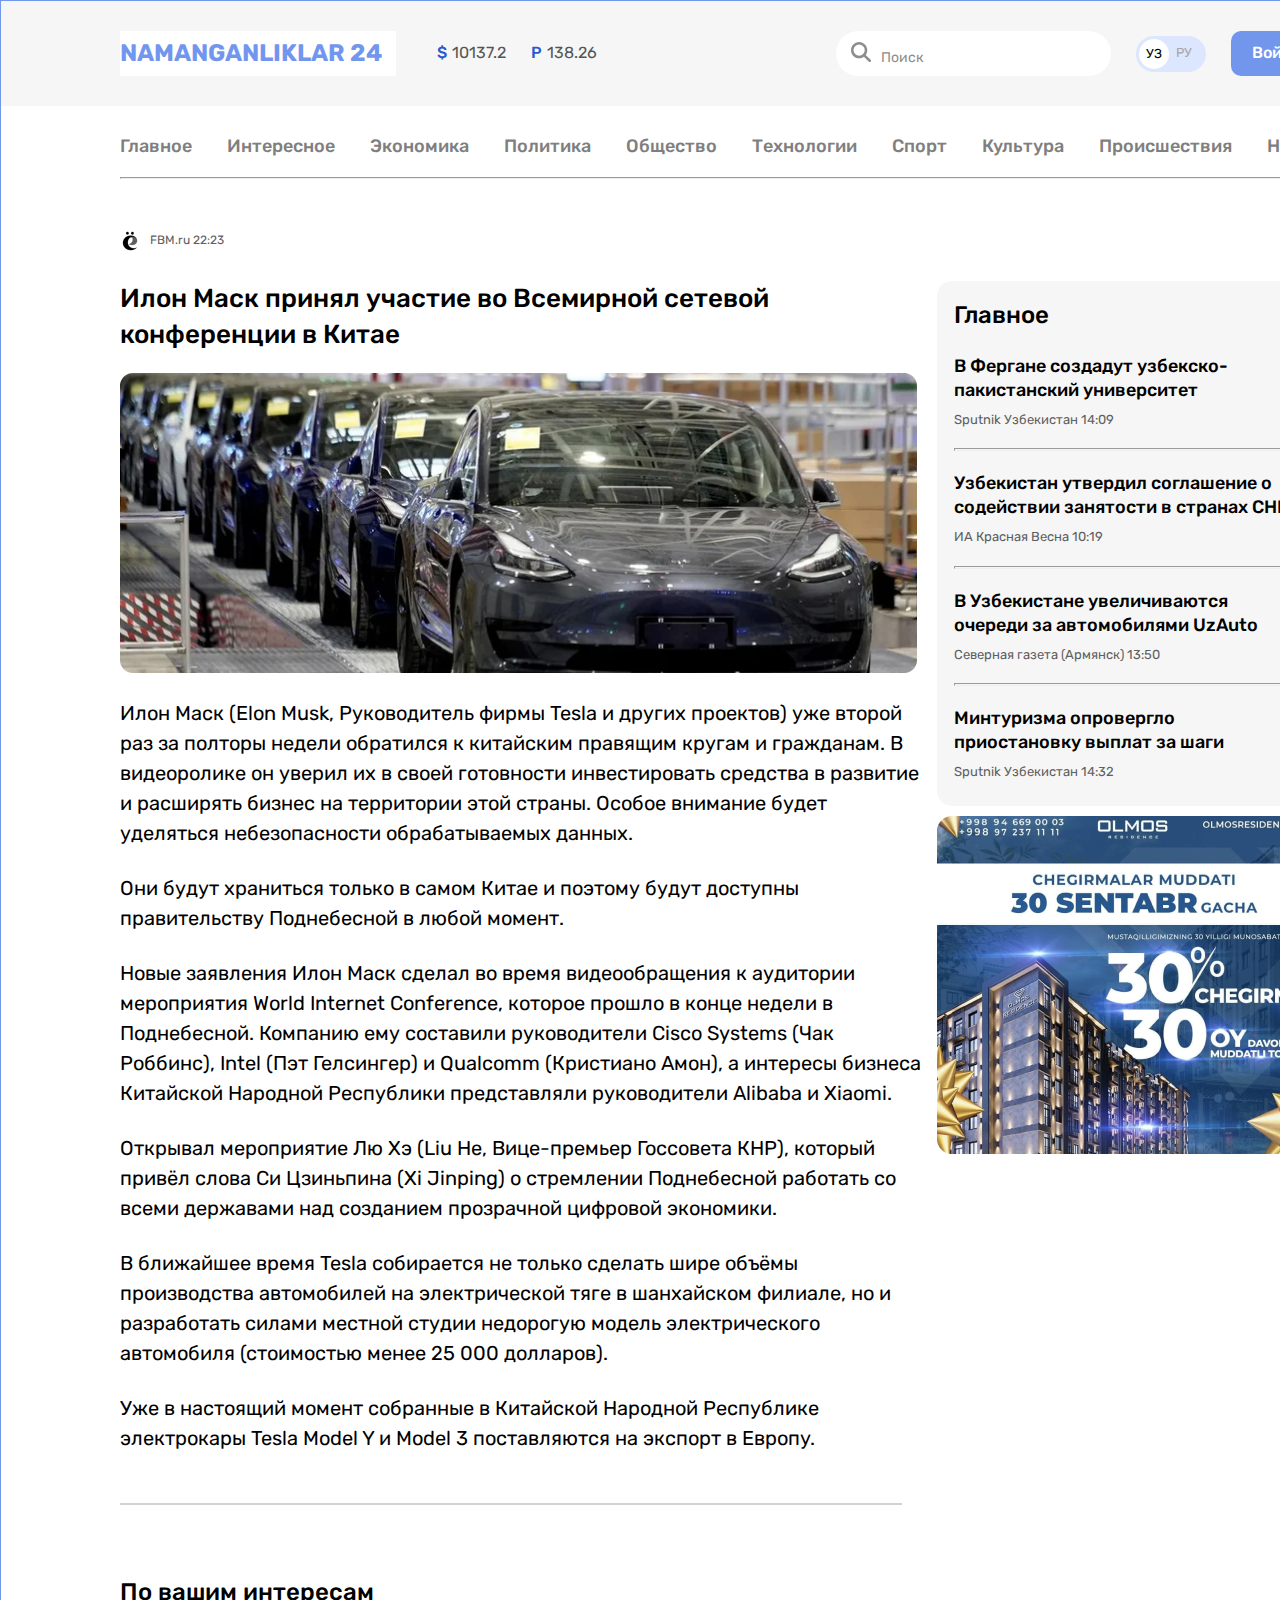
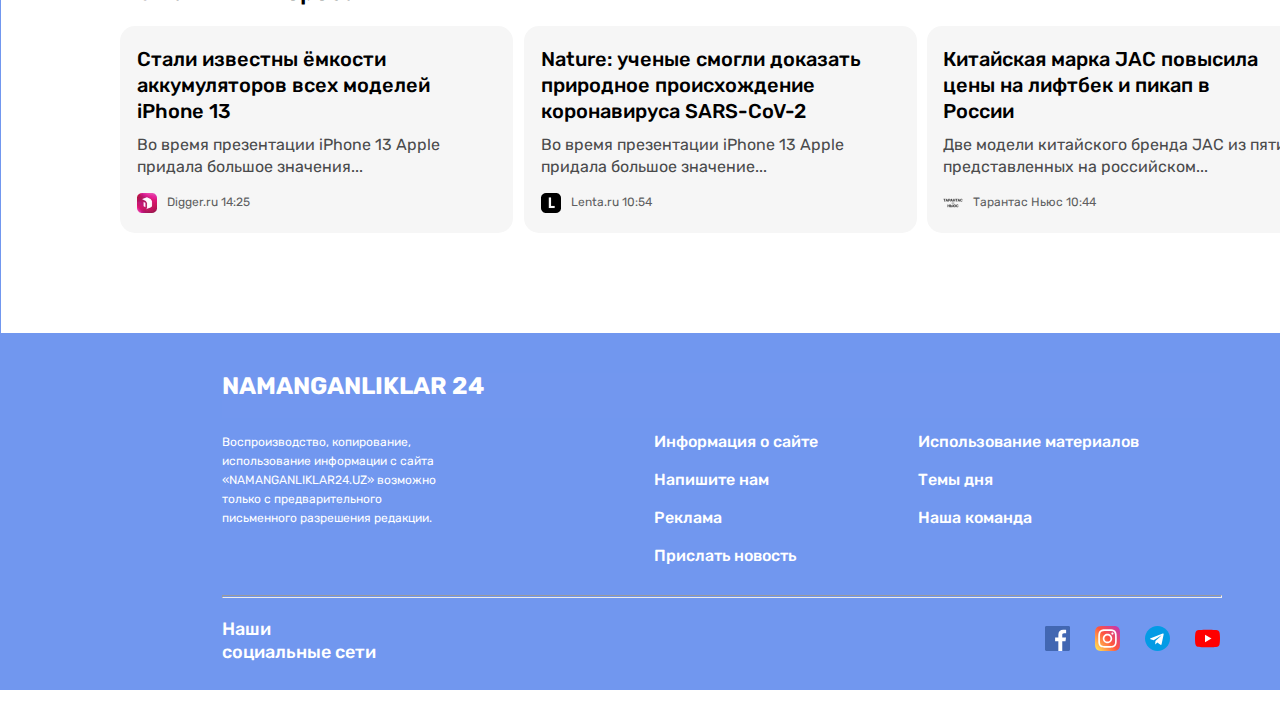
==== index-active.html @ 86d08fdb "add index-active.html and links" ====
<!DOCTYPE html>
<html lang="uz">
<head>
  <meta charset="UTF-8">
  <meta name="viewport" content="width=device-width, initial-scale=1.0">
  <title>NAMANGANLIKLAR 24</title>
  <link rel="preconnect" href="https://fonts.googleapis.com">
  <link rel="preconnect" href="https://fonts.gstatic.com" crossorigin>
  <link href="https://fonts.googleapis.com/css2?family=Open+Sans:wght@400;600;700&family=Rubik:wght@400;500;700&display=swap" rel="stylesheet">
  <link rel="stylesheet" href="css/style.css">
  <link rel="stylesheet" href="css/header.css">
  <link rel="stylesheet" href="css/menu.css">
  <link rel="stylesheet" href="css/advertaisment.css">
  <link rel="stylesheet" href="css/main.css">
  <link rel="stylesheet" href="css/footer.css">
  <link rel="stylesheet" href="css/normalize.css">
</head>
<body>
  <div class="site-wrapper">
    <header>
    <div class="header-container">
    <div class="logo-text">
      <h2>NAMANGANLIKLAR 24</h2>
    </div>
          <p class="dollar-sign"><span class="dollar">$</span>10137.2</p>
          <p class="rubl-sign"><span class="rubl">P</span>138.26</p>
          <div class="right-header-elements">
            <div class="search">
              <div class="search-icon">
                <svg xmlns="http://www.w3.org/2000/svg" height="20" width="20" viewBox="0 0 512 512"><!--!Font Awesome Free 6.5.1 by @fontawesome - https://fontawesome.com License - https://fontawesome.com/license/free Copyright 2023 Fonticons, Inc.--><path opacity="1" fill="#8D8D8D" d="M416 208c0 45.9-14.9 88.3-40 122.7L502.6 457.4c12.5 12.5 12.5 32.8 0 45.3s-32.8 12.5-45.3 0L330.7 376c-34.4 25.2-76.8 40-122.7 40C93.1 416 0 322.9 0 208S93.1 0 208 0S416 93.1 416 208zM208 352a144 144 0 1 0 0-288 144 144 0 1 0 0 288z"/></svg>
                <span class="poisk-text">Поиск</span>
              </div>


            </div>


            <div class="language">
              <span class="uz-language">УЗ</span>
              <span class="ru-language">РУ</span>
            </div>
            <a href="#" class="button-login">Войти</a>

          </div>
    </div>
    </header>

    <div class="menu-container">
<ul class="menu-ul">
 <a href="./index.html"><li>Главное</li></a>
 <a href="#"><li>Интересное</li></a>
 <a href="#"><li>Экономика</li></a>
 <a href="#"><li>Политика</li></a>
 <a href="#"><li>Общество</li></a>
 <a href="#"><li>Технологии</li></a>
 <a href="#"><li>Спорт</li></a>
 <a href="#"><li>Культура</li></a>
 <a href="#"><li>Происшествия</li></a>
 <a href="#"><li>Наука</li></a>


</ul>
<hr>
    </div>


    <main>
      <div class="main-section-container">



        <div class="sign-source sign-source2">
          <img src="./img/FBM.png" class="mini-sign mini-sign2 mini-sign3" alt="logo-KB" width="20px" height="20px">
          <span class="source-name source-name2">FBM.ru 22:23</span>
        </div>
        <div class="section-in-the-world">

          <div class="left-main-section">
            <h1 class="header-active-list">Илон Маск принял участие во Всемирной сетевой конференции в Китае</h1>

            <div class="about-tesla">
              <img src="./img/TEslabig.png" class="tesla-car" width="797" height="300"   alt="tesla-car" srcset="./img/TEslabig.png 1x, ./img/teslabig@2x.png 2x">

            </div>

            <p class="text-tesla">Илон Маск (Elon Musk, Руководитель фирмы Tesla и других проектов) уже второй раз за полторы недели обратился к китайским правящим кругам и гражданам. В видеоролике он уверил их в своей готовности инвестировать средства в развитие и расширять бизнес на территории этой страны. Особое внимание будет уделяться небезопасности обрабатываемых данных. </p>
            <p class="text-tesla">Они будут храниться только в самом Китае и поэтому будут доступны правительству Поднебесной в любой момент.</p>
            <p class="text-tesla">Новые заявления Илон Маск сделал во время видеообращения к аудитории мероприятия World Internet Conference, которое прошло в конце недели в Поднебесной. Компанию ему составили руководители Cisco Systems (Чак Роббинс), Intel (Пэт Гелсингер) и Qualcomm (Кристиано Амон), а интересы бизнеса Китайской Народной Республики представляли руководители Alibaba и Xiaomi. </p>
            <p class="text-tesla">Открывал мероприятие Лю Хэ (Liu He, Вице-премьер Госсовета КНР), который привёл слова Си Цзиньпина (Xi Jinping) о стремлении Поднебесной работать со всеми державами над созданием прозрачной цифровой экономики.</p>
            <p class="text-tesla">В ближайшее время Tesla собирается не только сделать шире объёмы производства автомобилей на электрической тяге в шанхайском филиале, но и разработать силами местной студии недорогую модель электрического автомобиля (стоимостью менее 25 000 долларов).</p>
            <p class="text-tesla"> Уже в настоящий момент собранные в Китайской Народной Республике электрокары Tesla Model Y и Model 3 поставляются на экспорт в Европу.</p>


            <hr class="hr-active">

          </div>
          <div class="right-main-section">
              <div class="right-top-main-section">
                  <h4 class="news-bottom-header" >Главное</h4>
                  <h5 class="news-bottom-header2">В Фергане создадут узбекско-пакистанский университет</h5>
                  <span class="sources-news-name-bottom">Sputnik Узбекистан 14:09</span>
                  <hr class="news-bottom-horizontal">

                  <h5 class="news-bottom-header2">Узбекистан утвердил соглашение о содействии занятости в странах СНГ</h5>
                  <span class="sources-news-name-bottom">ИА Красная Весна 10:19</span>
                  <hr class="news-bottom-horizontal">

                  <h5 class="news-bottom-header2">В Узбекистане увеличиваются очереди за автомобилями UzAuto</h5>
                  <span class="sources-news-name-bottom">Северная газета (Армянск) 13:50</span>
                  <hr class="news-bottom-horizontal">

                  <h5 class="news-bottom-header2">Минтуризма опровергло приостановку выплат за шаги</h5>
                  <span class="sources-news-name-bottom">Sputnik Узбекистан 14:32</span>
              </div>
              <div class="right-bottom-advertisement">
                <img class="your-advertaisment-active" src="./img/reklama.png" alt="advertaisment" width="393" height="338">
              </div>

          </div>
        </div>

        <p class="your-interes">По вашим интересам</p>
        <div class="your-iteresting">
          <div class="first-news interes-news">
            <h4 class="news-header">Стали известны ёмкости аккумуляторов всех моделей iPhone 13</h4>
            <p class="news-text">Во время презентации iPhone 13 Apple придала большое значения...</p>
            <div class="sign-source">
              <img src="./img/sg.png" class="mini-sign" alt="logo-KB" width="20px" height="20px">
              <span class="source-name">Digger.ru 14:25</span>
            </div>
          </div>
          <div class="first-news second-news interes-news ">
            <h4 class="news-header">Nature: ученые смогли доказать природное происхождение коронавируса SARS-CoV-2</h4>
          <p class="news-text">Во время презентации iPhone 13 Apple придала большое значение...</p>
            <div class="sign-source">
              <img src="./img/L.png" class="mini-sign" alt="logo-L" width="20px" height="20px">
              <span class="source-name">Lenta.ru 10:54</span>
            </div>
          </div>
          <div class="first-news thirty-news interes-news">
            <h4 class="news-header news-header3">Китайская марка JAC повысила цены на лифтбек и пикап в России</h4>
            <p class="news-text">Две модели китайского бренда JAC из пяти, представленных на российском...</p>
            <div class="sign-source">
              <img src="./img/tarant.png" class="mini-sign" alt="logo-tarant" width="20px" height="20px">
              <span class="source-name">Тарантас Ньюс 10:44</span>
            </div>



          </div>

        </div>

      </div>

    </main>
<footer>
<div class="footer-container">
    <h2 class="footer-logo">NAMANGANLIKLAR 24</h2>
    <div class="footer-links-wrapper">
      <p class="footer-text">Воспроизводство, копирование, использование информации с сайта «NAMANGANLIKLAR24.UZ» возможно только с предварительного письменного разрешения редакции.
      </p>
      <div class="footer-links">
        <div class="footer-items">
          <ul class="footer-item1">
            <a href="#"><li>Информация о сайте</li></a>
            <a href="#"><li>Напишите нам</li></a>
            <a href="#"><li>Реклама</li></a>
            <a href="#"><li>Прислать новость</li></a>
          </ul>
        </div>
        <div class="footer-items2">
          <ul>
            <a href="#"><li>Использование материалов</li></a>
            <a href="#"><li>Темы дня</li></a>
            <a href="#"><li>Наша команда</li></a>
          </ul>
        </div>
      </div>
    </div>
      <hr class="footer-hr">

      <div class="socials">
        <h5 class="about-us">Наши социальные сети</h5>
        <ul class="socials-items">
          <a href="https://www.facebook.com/shox.ru" target="_blank"><li><svg width="25" height="25" viewBox="0 0 25 25" fill="none" xmlns="http://www.w3.org/2000/svg">
            <g clip-path="url(#clip0_1_324)">
            <path d="M23.62 4.41806e-08H1.37882C0.617218 0.000381514 -0.000190691 0.618172 4.41806e-08 1.37997V23.6212C0.000381514 24.3828 0.618172 25.0002 1.37997 25H23.62C24.382 25.0002 24.9998 24.3826 25 23.6206C25 23.6204 25 23.6202 25 23.62V1.37882C24.9996 0.617218 24.3818 -0.000190691 23.62 4.41806e-08Z" fill="#4267B2"/>
            <path d="M17.2607 25V15.3321H20.52L21.0083 11.5479H17.2607V9.13776C17.2607 8.04466 17.5642 7.29984 19.1317 7.29984H21.1182V3.92441C20.7726 3.87844 19.5868 3.77563 18.207 3.77563C15.3261 3.77563 13.3545 5.53345 13.3545 8.76297V11.5479H10.1074V15.3321H13.3545V25H17.2607Z" fill="white"/>
            </g>
            <defs>
            <clipPath id="clip0_1_324">
            <rect width="25" height="25" fill="white"/>
            </clipPath>
            </defs>
            </svg></li></a>
          <a href="https://www.instagram.com/shokhrukh3042?igsh=ZmR0N2R6azQyZjJj" target="_blank"><li><svg width="25" height="25" viewBox="0 0 25 25" fill="none" xmlns="http://www.w3.org/2000/svg">
            <g clip-path="url(#clip0_1_320)">
            <path d="M1.56244 1.70122C-0.40214 3.74185 -5.69224e-05 5.90956 -5.69224e-05 12.495C-5.69224e-05 17.9637 -0.954224 23.446 4.03953 24.7366C5.5989 25.1377 19.4156 25.1377 20.9729 24.7346C23.052 24.1981 24.7437 22.5116 24.9749 19.571C25.0072 19.1606 25.0072 5.83664 24.9739 5.41789C24.7281 2.2856 22.7999 0.480389 20.2593 0.114764C19.677 0.0303889 19.5604 0.00538891 16.5729 0.000180572C5.97598 0.00538891 3.65307 -0.466486 1.56244 1.70122Z" fill="url(#paint0_linear_1_320)"/>
            <path d="M12.4979 3.26965C8.71563 3.26965 5.12397 2.93319 3.75209 6.45403C3.18543 7.90819 3.26772 9.79674 3.26772 12.5009C3.26772 14.8738 3.19168 17.104 3.75209 18.5467C5.12084 22.0697 8.74167 21.7322 12.4958 21.7322C16.1177 21.7322 19.8521 22.1092 21.2406 18.5467C21.8083 17.078 21.725 15.2176 21.725 12.5009C21.725 8.89465 21.924 6.56653 20.175 4.81861C18.4042 3.04778 16.0094 3.26965 12.4938 3.26965H12.4979ZM11.6708 4.93319C19.5604 4.92069 20.5646 4.04361 20.0104 16.228C19.8135 20.5374 16.5323 20.0644 12.499 20.0644C5.1448 20.0644 4.93334 19.854 4.93334 12.4967C4.93334 5.05403 5.51668 4.93736 11.6708 4.93111V4.93319ZM17.425 6.46548C16.8135 6.46548 16.3177 6.96132 16.3177 7.57278C16.3177 8.18424 16.8135 8.68007 17.425 8.68007C18.0365 8.68007 18.5323 8.18424 18.5323 7.57278C18.5323 6.96132 18.0365 6.46548 17.425 6.46548ZM12.4979 7.76028C9.88022 7.76028 7.75834 9.88319 7.75834 12.5009C7.75834 15.1186 9.88022 17.2405 12.4979 17.2405C15.1156 17.2405 17.2365 15.1186 17.2365 12.5009C17.2365 9.88319 15.1156 7.76028 12.4979 7.76028ZM12.4979 9.42382C16.5656 9.42382 16.5708 15.578 12.4979 15.578C8.43126 15.578 8.42501 9.42382 12.4979 9.42382Z" fill="white"/>
            </g>
            <defs>
            <linearGradient id="paint0_linear_1_320" x1="1.61038" y1="23.4034" x2="24.8452" y2="3.29391" gradientUnits="userSpaceOnUse">
            <stop stop-color="#FFDD55"/>
            <stop offset="0.5" stop-color="#FF543E"/>
            <stop offset="1" stop-color="#C837AB"/>
            </linearGradient>
            <clipPath id="clip0_1_320">
            <rect width="25" height="25" fill="white"/>
            </clipPath>
            </defs>
            </svg></li></a>
          <a href="https://t.me/@SHOXRUX763" target="_blank"><li><svg width="25" height="25" viewBox="0 0 25 25" fill="none" xmlns="http://www.w3.org/2000/svg">
            <g clip-path="url(#clip0_1_316)">
            <path d="M12.5 25C19.4036 25 25 19.4036 25 12.5C25 5.59644 19.4036 0 12.5 0C5.59644 0 0 5.59644 0 12.5C0 19.4036 5.59644 25 12.5 25Z" fill="#039BE5"/>
            <path d="M5.7197 12.2291L17.7718 7.58226C18.3312 7.38018 18.8197 7.71872 18.6384 8.56456L18.6395 8.56351L16.5874 18.2312C16.4353 18.9166 16.028 19.0833 15.4582 18.7604L12.3332 16.4573L10.8259 17.9093C10.6593 18.076 10.5187 18.2166 10.1957 18.2166L10.4176 15.0364L16.2093 9.80414C16.4614 9.58226 16.153 9.45726 15.8207 9.6781L8.66345 14.1843L5.57803 13.2218C4.90824 13.0093 4.89366 12.5521 5.7197 12.2291Z" fill="white"/>
            </g>
            <defs>
            <clipPath id="clip0_1_316">
            <rect width="25" height="25" fill="white"/>
            </clipPath>
            </defs>
            </svg></li></a>
          <a href="http://www.youtube.com/@shoxruxrustamovshoxfitnes3673" target="_blank"><li><svg width="25" height="25" viewBox="0 0 25 25" fill="none" xmlns="http://www.w3.org/2000/svg">
            <path d="M24.4849 6.49871C24.1967 5.42773 23.3523 4.58355 22.2815 4.29516C20.3252 3.75977 12.4998 3.75977 12.4998 3.75977C12.4998 3.75977 4.67451 3.75977 2.71815 4.27475C1.66797 4.56295 0.80299 5.42793 0.514791 6.49871C0 8.45487 0 12.5118 0 12.5118C0 12.5118 0 16.5891 0.514791 18.5249C0.803181 19.5956 1.64737 20.44 2.71834 20.7284C4.69511 21.2638 12.4999 21.2638 12.4999 21.2638C12.4999 21.2638 20.3252 21.2638 22.2815 20.7488C23.3525 20.4606 24.1967 19.6162 24.4851 18.5455C24.9999 16.5891 24.9999 12.5324 24.9999 12.5324C24.9999 12.5324 25.0205 8.45487 24.4849 6.49871Z" fill="#FF0000"/>
            <path d="M10.0038 16.2605L16.5111 12.5126L10.0038 8.76465V16.2605Z" fill="white"/>
            </svg></li></a>

        </ul>


         </div>

      </div>

</div>
</footer>


    </div>
</body>

</html>
---- css/style.css ----
*{
  margin: 0;
  padding: 0;
  box-sizing: border-box;
}
.site-wrapper{
  width: 1440px;
  height: 100%;
  border: 1px solid #7197ef ;
  margin: auto;
}
---- css/header.css ----
header{
  width: 100%;
  height: 105px;
  /* border: 1px solid green; */
  padding-top: 30px;
  padding-bottom: 30px;
  background-color:#F6F6F6;

}
.header-container{
  display: flex;
  width: 1200px;
  height: 45px;
  margin: auto;
  /* border: 1px solid blue; */
}

.logo-text{
  width: 276px;
  height: 45px;

}


h2{

  font-size: 24px;
  font-family: 'Open Sans', sans-serif;
  font-family: 'Rubik', sans-serif;
  height: 45px;
  padding-top: 9px;
  font-weight: 700;
  color: #7296EE;
  background-color:#fff;
  /* border: 1px solid#7296EE; */

}
p{
  margin-top: 13px;



}
.dollar-sign{
  font-size: 16px;
  margin-left: 41px;
  font-family: 'Rubik', 'Open Sans', sans-serif;
  font-weight: 400;
  color:#555555;

  }
  .rubl-sign{
    font-size: 16px;
    font-family: 'Rubik', 'Open Sans', sans-serif;
    margin-left: 25px;
    font-weight: 400;
    color:#555555;

  }

.dollar{
  font-weight: 500;
  color:#2959CE;
  margin-right: 5px;
}
.rubl{
  font-weight: 500;
  color:#2959CE;
  margin-right: 5px;
}
.search{
  display: flex;
  align-items: center;
  width: 275px;
  height: 45px;
  border-radius: 60px;
  background-color: #fff;
  /* border: 1px solid yellow; */
  margin-right: 25px;

}
.search-icon{
  padding-top: 13px;
  padding-left: 15px;
  padding-bottom: 12px;


}
.poisk-text{
  font-size: 14px;
  font-family: 'Rubik', 'Open Sans', sans-serif;
  font-weight: 400;
  color:#8D8D8D;
  margin-left: 6px;
}
.right-header-elements{
  display: flex;
  align-items: center;
  margin-left: auto;



}
.language{
  display: flex;
  align-items:center;
  /* justify-content: center; */
  width: 70px;
  height: 36px;
  border-radius: 39px;
  background-color: #DCE6FF;
  margin-right: 25px;
}
.uz-language{
  width: 30px;
  height: 30px;
  font-size: 13px;
  font-family: 'Rubik', 'Open Sans', sans-serif;
  font-weight: 400;
  color:black;
  border-radius: 50%;
  background-color:white;
  padding: 8px 7px 8px 7px;
  margin-left: 3px;

}
.ru-language{
  font-size: 13px;
  font-family: 'Rubik', 'Open Sans', sans-serif;
  font-weight: 400;
  color:#A6A6A6;
  padding: 8px 7px 8px 7px;

}
.button-login{
  width: 89px;
  height: 45px;
  font-size: 16px;
  font-family: 'Rubik', 'Open Sans', sans-serif;
  font-weight: 500;
  text-decoration: none;
  background-color:#7296EC;
  color:white;
  text-align: center;
  padding-top: 13px;
  border-radius:10px;
}
---- css/menu.css ----
*{
  margin: 0;
  padding: 0;
  box-sizing: border-box;
}
.menu-container{

  width: 1200px;
  height: 45px;
  margin: auto;
  margin-top: 30px;
  /* border: 1px solid saddlebrown; */
}
.menu-ul{
  display: flex;
  justify-content: space-between;

}
.menu-ul a{
 list-style: none;
 text-decoration: none;
 font-size: 18px;
 color: #7F7F7F;
 font-family: 'Rubik', 'Open Sans', sans-serif;
 font-weight: 500;
}
hr{
  margin-top: 20px;
  color:#D1D1D1;
}
---- css/advertaisment.css ----
*{
  margin: 0;
  padding: 0;
  box-sizing:border-box;
}
.container-advertaisment{
  width: 1200px;
  height: 128px;
  margin: auto;
  margin-top: 40px;
  margin-bottom: 50px;
  /* border:1px solid yellow; */
}
---- css/main.css ----
*{
  margin: 0;
  padding: 0;
  box-sizing: border-box;
}
.main-section-container{
  width: 1200px;
  /* display: flex; */
  /* flex-wrap: nowrap; */
  /* height: 100vh; */
  margin: auto;

  /* border:1px solid yellowgreen; */
}
.top-main-section{
 display:flex;
 justify-content: space-between;
 margin-bottom: 10px;

}
.first-news{
width: 393px;
height: 382px;
border-radius:15px;
padding: 20px 17px 15px 17px;
background-color: #F6F6F6;

}
.news-header{
  font-size: 20px;
  line-height: 26px;
  font-family: 'Open Sans', sans-serif;
  font-family: 'Rubik', sans-serif;
  font-weight: 500;
  margin-bottom: 10px;
  word-wrap: break-word;
}
.news-text{
font-size: 16px;
line-height: 22px;
font-family: 'Rubik','Open Sans', sans-serif;
font-weight: 400;
color:#4A4B4C;
padding-right:13px;
margin-bottom: 15px;
margin-top: 0;
}
.flag-germany{
  width: 359px;
  height: 165px;
  margin-bottom: 15px;
  border-radius: 10px;
}
.sign-source{
  display: flex;
  align-items:center;
}
.source-name{
font-size: 12px;
font-family: "Rubik",'Open Sans', sans-serif;
font-weight: 400;
color:#5E5F61;
margin-left: 10px;

}
.mini-sign{
 width: 20px;
 height: 20px;
}
.wheat{
  width: 359px;
  height: 165px;
  margin-bottom: 15px;
  border-radius: 10px;
}
.car{
  width: 359px;
  height: 165px;
  margin-bottom: 15px;
  border-radius: 10px;
}
.thirty-news{
  width: 393px;
  height: 382px;
  border-radius:15px;
  padding: 20px 16px 15px 16px;
  background-color: #F6F6F6;
}
.news-header3{
 padding-right: 20px;
}
.notification{
display: flex;
align-items:center;
width: 1050px;
height: 100px;
padding: 24px 71px 24px 29px;
margin: auto;
margin-top: 60px;
margin-bottom: 60px;
background-image: url("../img/fon.png");
}
.notification-text{
  font-size: 20px;
  line-height: 26px;
  font-family: "Rubik",'Open Sans', sans-serif;
  font-weight: 500;
  color:#000000;

}
.on{
  width: 149px;
  height: 50px;
  background-color:#F78B3B;
  color:#ffffff;
  font-size: 20px;
  line-height: 23px;
  font-family: "Rubik",'Open Sans', sans-serif;
  font-weight: 500;
  border-radius: 10px;
  margin-left: auto;
  border: none;
  cursor: pointer;
}
.section-in-the-world{
  display: flex;
  width: 100%;
  /* height: 100vh; */
  /* border:1px solid blue; */
}
.left-main-section{
  flex-grow: 2;
  /* border:1px solid yellow; */
}


.header-main-bottom{
  font-size: 24px;
  line-height: 28px;
  font-family: "Rubik",'Open Sans', sans-serif;
  font-weight: 500;
  color:#000000;
  margin-bottom: 10px;
}
.mini-news{
  width: 797px;
  height: 205px;
  display: flex;
  padding: 20px 20px 20px 17px;
  margin-bottom: 10px;
  border-radius:15px;


  background-color:#F6F6F6;
}
.mini-news-img{
  width: 210px;
  height: 165px;
  /* flex-grow: 1; */
}
.news-header-mini{
  margin-left: 15px;
  margin-bottom: 10px;
}
.news-text2{
  margin-left: 15px;
  margin-bottom: 20px;


}
.news-text3{
  padding-right:0;
}
.mini-sign2{
  margin-left: 15px;
}
.mini-sign3{
  margin-left: 0;
}
.source-name2{
  margin-top: 0;

}
.mini-news-last{
  margin-bottom: 17px;
}
.show-again{
display: flex;
align-items:center;
justify-content: center;
width: 796px;
height: 53px;
background-color:#EAEAEA;
border-radius:10px;
margin-bottom: 100px;

}
.show-again-text{
font-size: 16px;
line-height: 18px;
font-family: "Rubik","Open Sans", sans-serif;
font-weight: 500;
}
.right-main-section{
  width: 393px;

  flex-grow: 1;
  /* border:1px solid green; */
}
.right-top-main-section{
  /* height: 100vh; */
  background-color:#F6F6F6;
  padding-top: 20px;
  padding-right: 20px;
  padding-left: 17px;
  padding-bottom: 25px;
  margin-bottom: 10px;
  margin-left: 10px;
  border-radius:15px;
}
.news-bottom-header{
font-size: 24px;
line-height: 28px;
font-family: "Rubik","Open Sans", sans-serif;
font-weight: 500;
margin-bottom: 25px;
}
.news-bottom-header2{
  font-size: 18px;
  line-height: 24px;
  font-family: "Rubik","Open Sans", sans-serif;
  font-weight: 500;
  margin-bottom: 8px;
  color:#000000;
}
.sources-news-name-bottom{
 font-size: 13px;
 line-height: 15px;
 font-family: "Rubik","Open Sans", sans-serif;
 font-weight: 400;
 color:#5E5F61;
 margin-bottom: 20px;
}
.news-bottom-horizontal{
  width: 359px;
  height: 1px;
  color:#D2D2D2;
  margin-bottom: 20px;

}
.right-bottom-advertisement{
  width: 100%;
  height: 320px;
  margin-left: 10px;
}
.your-advertaisment{
  border-radius:10px;
}

.sign-source2{
  margin-top: 50px;
  margin-bottom: 30px;
}
.header-active-list{
 font-size: 26px;
 line-height: 36px;
 word-wrap: break-word;
 font-family: "Rubik","Open Sans", sans-serif;
 font-weight: 500;
 color:#000000;
 margin-top: 0;
 margin-bottom: 20px;

}
.about-tesla{
  width: 797px;
  height: 300px;
  margin-bottom: 25px;
}
.text-tesla{
 font-size: 20px;
 line-height: 30px;
 font-family: "Rubik","Open Sans", sans-serif;
 font-weight: 400;
 margin-top: 0;
 margin-bottom: 25px;
 color:#000000;
}
.text-tesla p:last-child{
  margin-bottom: 50px;
}
.hr-active{
  width: 780px;
  border: 1px solid #D2D2D2;
  margin-top: 50px;
  margin-bottom: 60px;
}
.your-interes{
font-size: 24px;
line-height: 28px;
font-family: "Rubik","Open Sans", sans-serif;
font-weight: 500;
margin-bottom: 20px;

}
.interes-news{
  width: 393px;
  height: 207px;
}
.your-iteresting{
  display: flex;
  align-items:center;
  justify-content: space-between;
  margin-bottom: 100px;
}
.tesla-link{
  text-decoration: none;
  list-style: none;
}
---- css/footer.css ----
*{
  margin: 0;
  padding: 0;
  box-sizing:border-box;
}
footer{
  width: 1440px;
  height: 356px;
  background-color:#7197ef;

}
.footer-container{
  width: 998px;
  margin: auto;
  /* height: 100vh; */
  padding: 40px 0px;
  /* border: 1px solid green; */
}
.footer-logo{
  background-color:#7297EF;
  color:#ffffff;
  margin-bottom: 15px;
  padding-top: 0;
}
.footer-text{
 width: 229px;
 /* height: 95px; */
 font-size: 12px;
 line-height: 19px;
 font-family: "Rubik","Open Sans", sans-serif;
 font-weight: 400;
 color:#ffffff;
 margin-top: 0;
}
.footer-links-wrapper{
  display: flex;

}
.footer-links{
  display: flex;
  margin-left: 203px;



}
.footer-items2{
  margin-left: 100px;
}

.footer-links a{
  list-style: none;
  text-decoration: none;
  font-size: 16px;
  line-height: 18px;
  font-family: "Rubik","Open Sans", sans-serif;
  font-weight: 500;
  color:#ffffff;
}
.footer-items li{
  margin-bottom: 20px;

}
.footer-items2 li{
  margin-bottom: 20px;

}
.footer-hr{
  width: 100%;
  height: 1px;
  color:#CECECE;
  margin-top: 10px;
  margin-bottom: 20px;
}
.about-us{
  width: 161px;
  font-size: 18px;
  line-height: 23px;
  font-family: "Rubik","Open Sans", sans-serif;
  font-weight: 500;
  color:#ffffff;

}
.socials{
  display: flex;
  /* align-items:center; */

}
.icons-social{
  /* margin-left: auto; */
}
.socials-items{
  display: flex;
  margin-left: auto;
  align-items:center;

}
.socials-items a{
  text-decoration: none;
  list-style: none;
  margin-right: 25px;
}
.socials-items a:last-child{
  margin-right: 0;
}
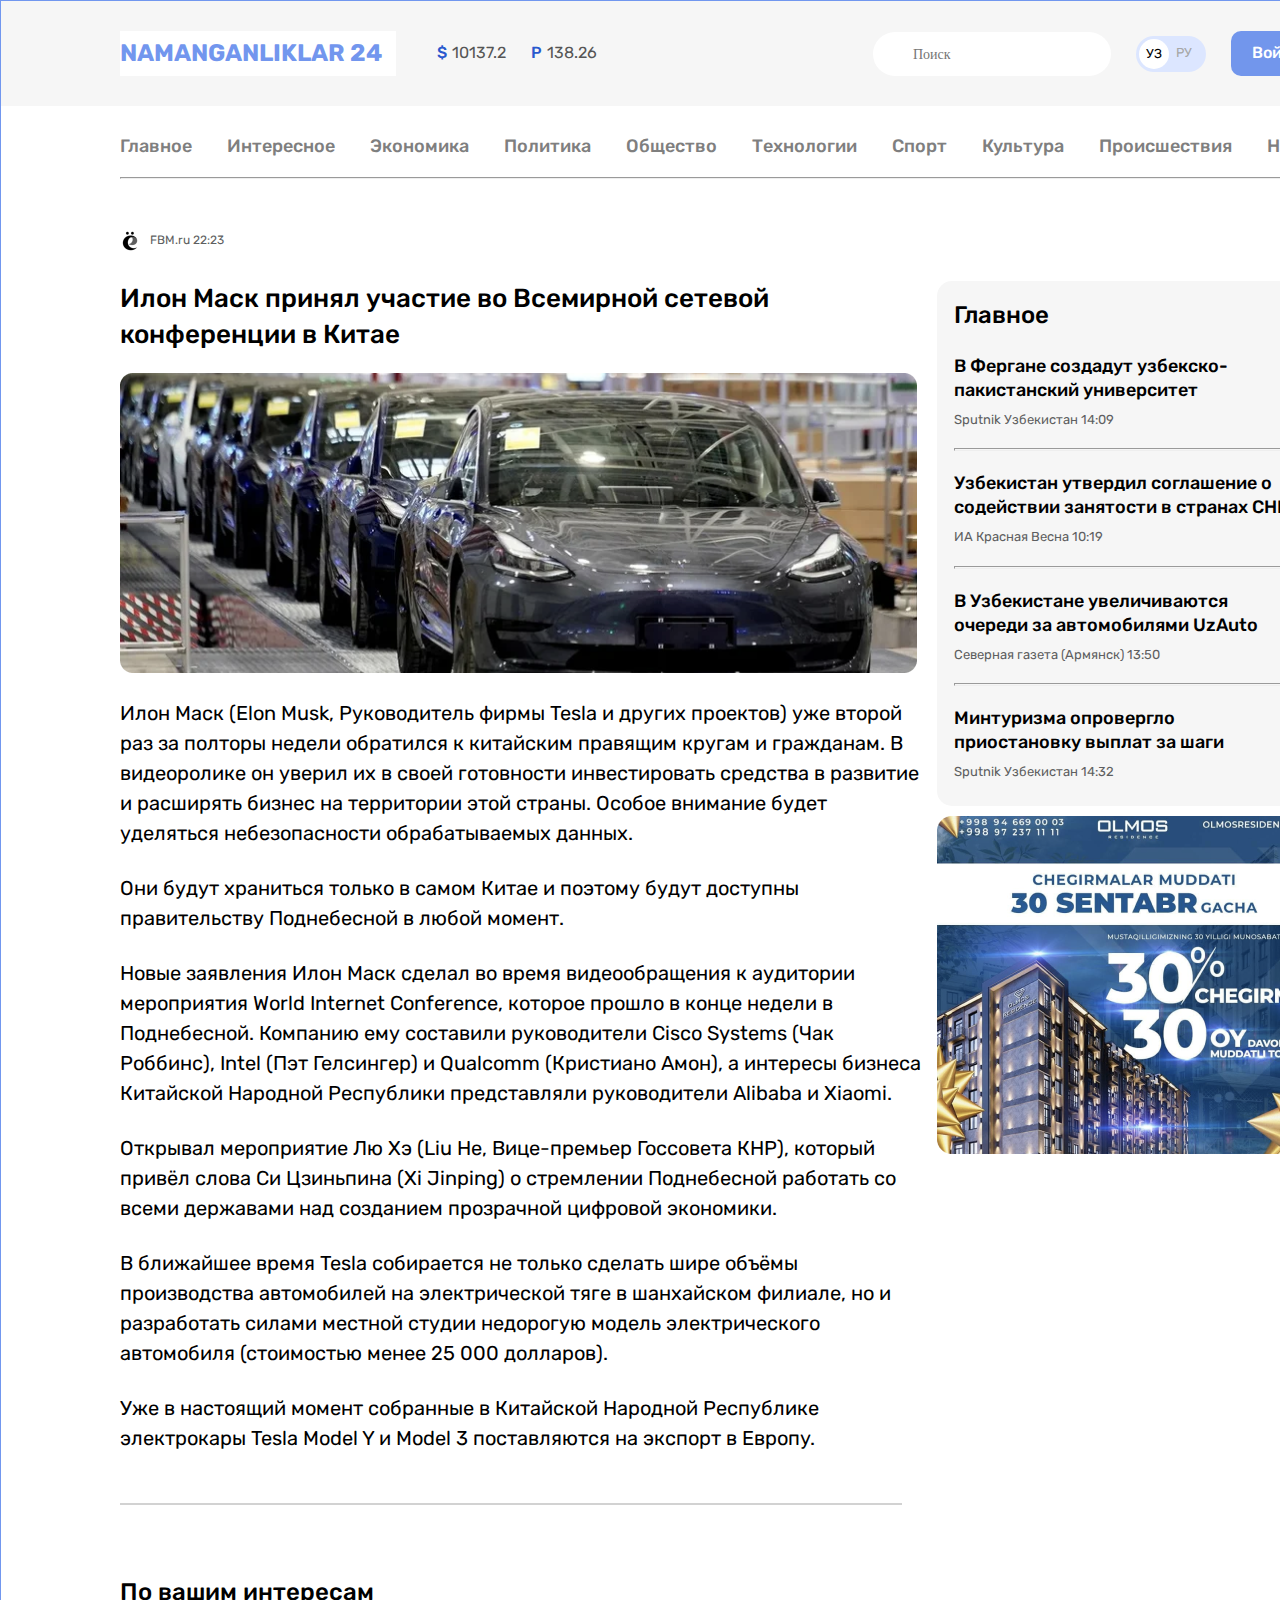
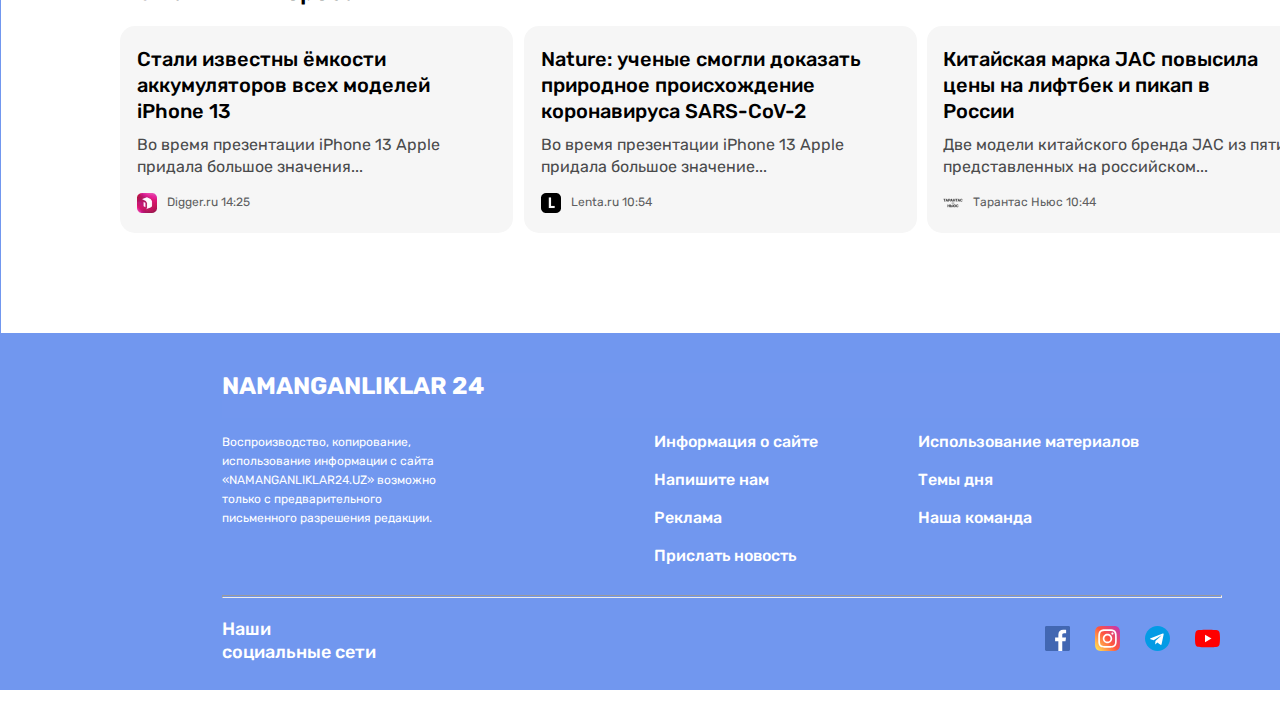
==== commit bbff100c: "all changes" ====
--- a/index-active.html
+++ b/index-active.html
@@ -25,15 +25,9 @@
           <p class="dollar-sign"><span class="dollar">$</span>10137.2</p>
           <p class="rubl-sign"><span class="rubl">P</span>138.26</p>
           <div class="right-header-elements">
-            <div class="search">
-              <div class="search-icon">
-                <svg xmlns="http://www.w3.org/2000/svg" height="20" width="20" viewBox="0 0 512 512"><!--!Font Awesome Free 6.5.1 by @fontawesome - https://fontawesome.com License - https://fontawesome.com/license/free Copyright 2023 Fonticons, Inc.--><path opacity="1" fill="#8D8D8D" d="M416 208c0 45.9-14.9 88.3-40 122.7L502.6 457.4c12.5 12.5 12.5 32.8 0 45.3s-32.8 12.5-45.3 0L330.7 376c-34.4 25.2-76.8 40-122.7 40C93.1 416 0 322.9 0 208S93.1 0 208 0S416 93.1 416 208zM208 352a144 144 0 1 0 0-288 144 144 0 1 0 0 288z"/></svg>
-                <span class="poisk-text">Поиск</span>
-              </div>
-
-
-            </div>
-
+            <form class="global-search-form" action="https://echo.htmlacademy.ru" method="get">
+              <input class="global-search-form-input" type="search" name="search" placeholder="Поиск" aria-label="Поиск" required>
+            </form>
 
             <div class="language">
               <span class="uz-language">УЗ</span>
--- a/css/header.css
+++ b/css/header.css
@@ -145,3 +145,19 @@
   padding-top: 13px;
   border-radius:10px;
 }
+.global-search-form-input{
+  padding-top: 15px;
+  padding-bottom: 13px;
+  padding-left: 40px;
+  padding-right: 20px;
+  font-size: 14px;
+  line-height: normal;
+  border:none;
+  border-radius:60px;
+}
+.global-search-form{
+  margin-right: 25px;
+}
+*:focus{
+  outline: dashed #7296EC;
+}